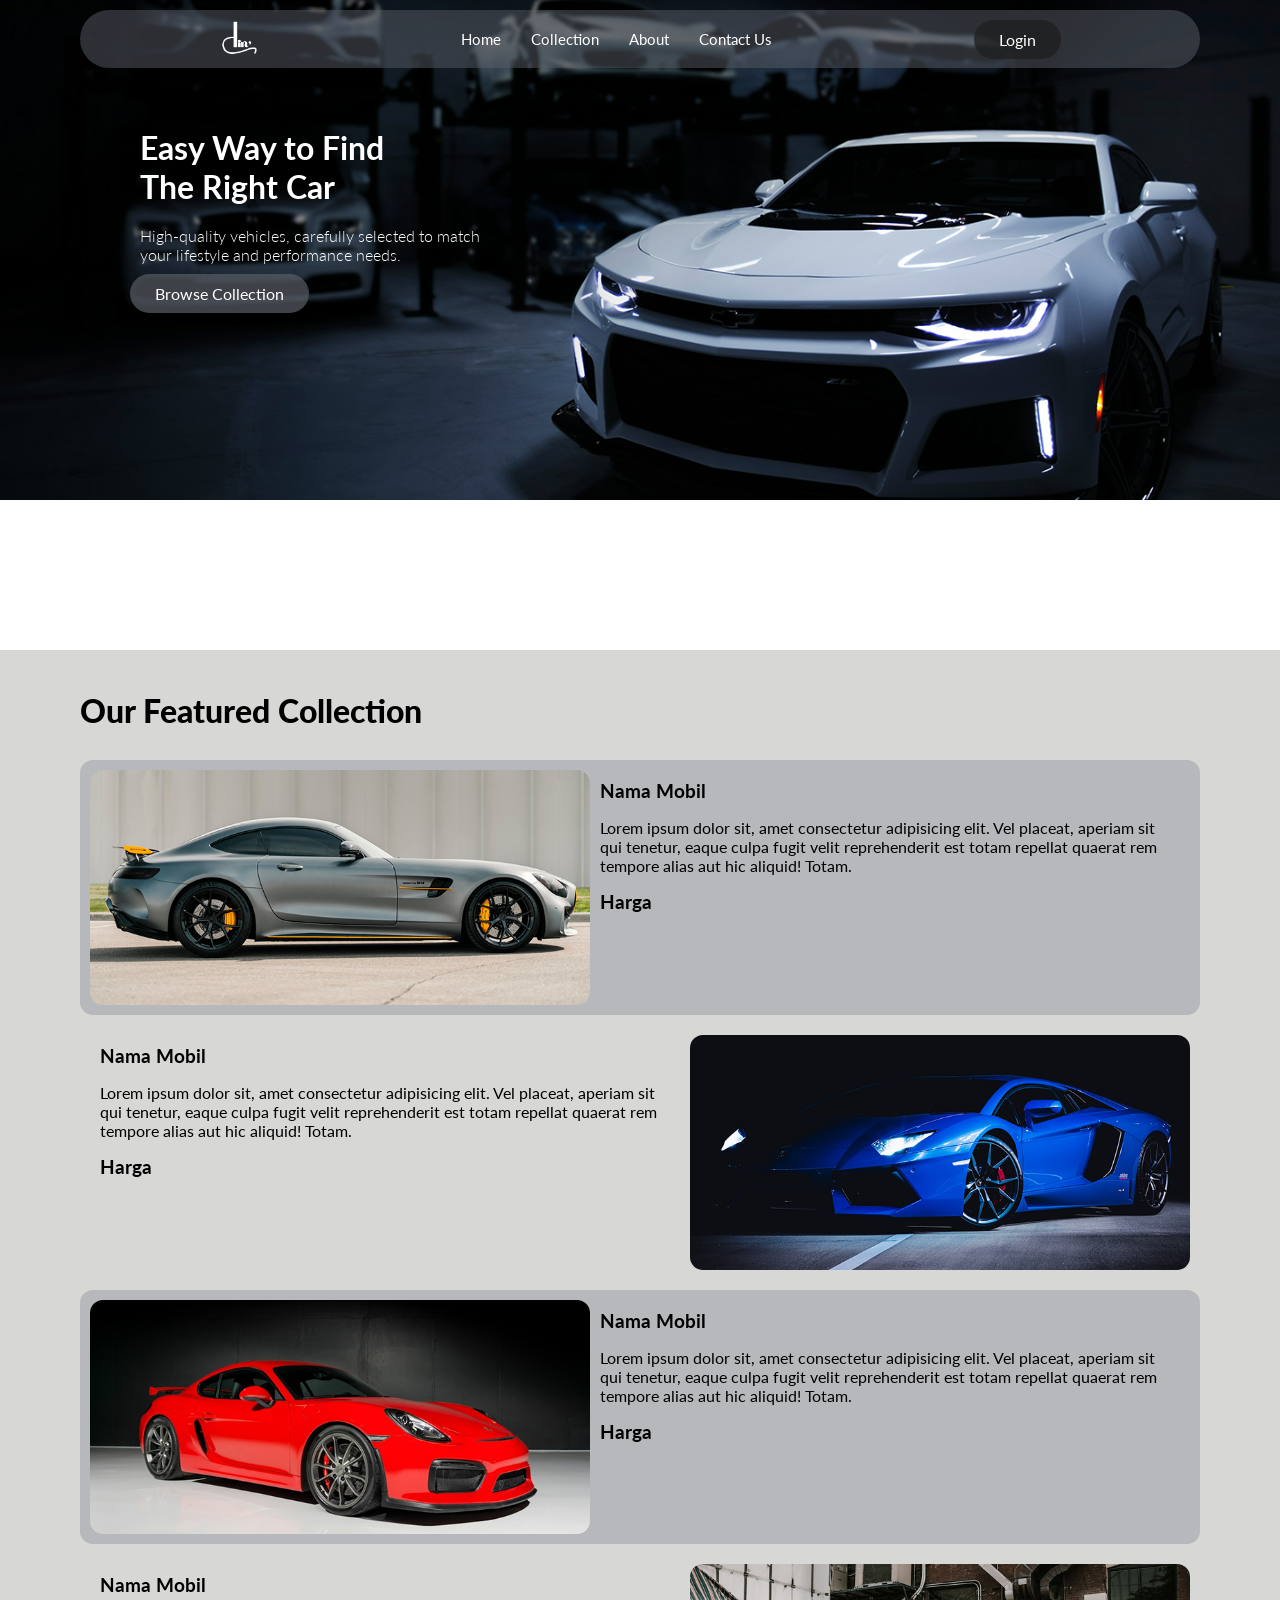
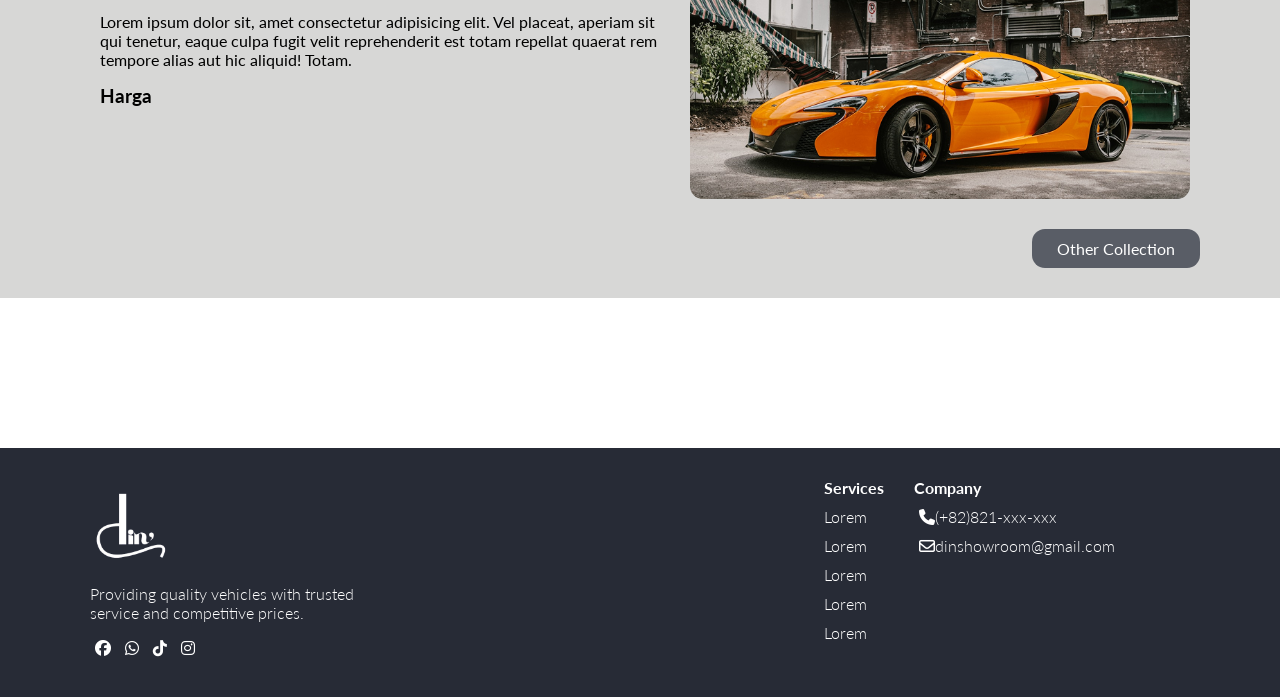
==== index.html @ 7a714a1c "first commit" ====
<!DOCTYPE html>
<html lang="en">
<head>
    <meta charset="UTF-8">
    <meta name="viewport" content="width=device-width, initial-scale=1.0">
    <title>Din's Showroom</title>
    <link rel="stylesheet" href="style.css">
    <link rel="stylesheet" href="https://cdnjs.cloudflare.com/ajax/libs/font-awesome/6.5.0/css/all.min.css">
    <link rel="preconnect" href="https://fonts.googleapis.com">
    <link rel="preconnect" href="https://fonts.gstatic.com" crossorigin>
    <link href="https://fonts.googleapis.com/css2?family=Lato:ital,wght@0,100;0,300;0,400;0,700;0,900;1,100;1,300;1,400;1,700;1,900&display=swap" rel="stylesheet">
</head>
<body>
    <div class="header">
        <div class="navbar">
            <div class="logo">
                <img src="logo__1_-removebg-preview.png">
            </div>
            <div class="tengah">
                <a href="index.html">Home</a>
                <a href="">Collection</a>
                <a href="">About</a>
                <a href="">Contact Us</a>
            </div>
            <div class="kanan">
                <a href="" class="butt1">Login</a>
            </div>
        </div>
        <div class="des1">
            <h1>Easy Way to Find <br> The Right Car</h1>
            <p>High-quality vehicles, carefully selected to match <br> your lifestyle and performance needs.</p>
            <a href="" class="butt2">Browse Collection</a>
        </div>
    </div>
    <div class="boddy">
        <div class="judul">
            <h1>Our Featured Collection</h1>
        </div>
        <div class="display">
            <div class="dis1">
                <div class="mobil">
                    <img src="mbl1.png">
                </div>
                <div class="des2">
                    <h3>Nama Mobil</h3>
                    <p>Lorem ipsum dolor sit, amet consectetur adipisicing elit. Vel placeat, aperiam sit qui tenetur, eaque culpa fugit velit reprehenderit est totam repellat quaerat rem tempore alias aut hic aliquid! Totam.</p>
                    <h3>Harga</h3>
                </div>
            </div>
            <div class="dis2">
                <div class="des2">
                    <h3>Nama Mobil</h3>
                    <p>Lorem ipsum dolor sit, amet consectetur adipisicing elit. Vel placeat, aperiam sit qui tenetur, eaque culpa fugit velit reprehenderit est totam repellat quaerat rem tempore alias aut hic aliquid! Totam.</p>
                    <h3>Harga</h3>
                </div>
                <div class="mobil">
                    <img src="mbl2.png">
                </div>
            </div><div class="dis1">
                <div class="mobil">
                    <img src="mbl3.png">
                </div>
                <div class="des2">
                    <h3>Nama Mobil</h3>
                    <p>Lorem ipsum dolor sit, amet consectetur adipisicing elit. Vel placeat, aperiam sit qui tenetur, eaque culpa fugit velit reprehenderit est totam repellat quaerat rem tempore alias aut hic aliquid! Totam.</p>
                    <h3>Harga</h3>
                </div>
            </div><div class="dis2">
                <div class="des2">
                    <h3>Nama Mobil</h3>
                    <p>Lorem ipsum dolor sit, amet consectetur adipisicing elit. Vel placeat, aperiam sit qui tenetur, eaque culpa fugit velit reprehenderit est totam repellat quaerat rem tempore alias aut hic aliquid! Totam.</p>
                    <h3>Harga</h3>
                </div>
                <div class="mobil">
                    <img src="mbl4.png">
                </div>
            </div>
        </div>
        <div class="other">
            <a href="" class="butt3">Other Collection</a>
        </div>
    </div>
    <div class="foother">
        <div class="ki">
            <div class="loggo2">
                <img src="logo__1_-removebg-preview.png">
            </div>
            <p>Providing quality vehicles with trusted <br> service and competitive prices.</p>
            <div class="sosmed">
                <a href="#"><i class="fa-brands fa-facebook"></i></a>
                <a href="#"><i class="fa-brands fa-whatsapp"></i></a>
                <a href="#"><i class="fa-brands fa-tiktok"></i></a>
                <a href="#"><i class="fa-brands fa-instagram"></i></a>
            </div>
        </div>
        <div class="ka">
            <div class="first">
                <h4>Services</h4>
                <p>Lorem</p>
                <p>Lorem</p>
                <p>Lorem</p>
                <p>Lorem</p>
                <p>Lorem</p>
            </div>
            <div class="second">
                <h4>Company</h4>
                <div class="sec">
                    <a href=""><i class="fa-solid fa-phone"></i>(+82)821-xxx-xxx</a>
                </div>
                <div class="sec">
                    <a href=""><i class="fa-regular fa-envelope"></i>dinshowroom@gmail.com</a>
                </div>
            </div>
    </div>
</body>
</html>
---- style.css ----
body{
    font-family:'Lato', sans-serif;
    display: flex;
    flex-direction: column;
    padding: 0%;
    margin: 0%;
    overflow-x:hidden;
    gap: 150px;
}
.header{
    display: flex;
    flex-direction: column;
    background-image: url(Frame\ 1.png);
    padding-left: 80px;
    padding-right: 80px;
    height: 500px;
    width: auto;
    background-size: cover;
    background-position: center;
    background-repeat: no-repeat;
}
.navbar{
    display: flex;
    flex-direction: row;
    justify-content: space-around;
    background-color: rgba(89, 93, 102, 0.5);
    width: auto;
    height: auto;
    padding-left: 50px;
    padding-right: 50px;
    padding-top: 5px;
    padding-bottom: 5px;
    gap: 10px;
    border-radius: 100px;
    margin-top: 10px;
}
.logo{
    display: flex;
    align-items: center;
}
.logo img{
    width: 40px;
    height: 40px;
}
.tengah{
    display: flex;
    justify-content: space-around;
}
.tengah a{
    color: white;
    font-size: 15px;
    text-decoration: none;
    margin: 15px;
}
.kanan{
    display: flex;
    align-items: center;
}
.butt1{
    background-color: rgba(30,30,30,0.75);
    color: white;
    padding: 10px 25px;
    border-radius: 100px;
    text-decoration: none;
}
.des1{
    display: flex;
    flex-direction: column;
    justify-content: flex-start;
    align-items: flex-start;
    padding-left: 50px;
    padding-right: 50px;
    padding-top: 50PX;
    padding-bottom: 50px;
}
.des1 h1{
    color: white;
    margin: 10px;
}
.des1 p{
    color: white;
    margin: 10px;
    font-weight: 300;
}
.butt2{
    background-color: rgba(89, 93, 102, 0.7);
    color: white;
    padding: 10px 25px;
    border-radius: 100px;
    text-decoration: none;
}
.boddy{
    display: flex;
    flex-direction: column;
    width: auto;
    height: auto;
    gap: 20px;
    padding-left: 80px;
    padding-right: 80px;
    background-color: #D7D7D6;
}
.judul{
    display: flex;
    height: 70px;
    justify-content: flex-start;
    padding-top: 20px;
}
.judul h1{
    color: black;
    font-weight: 900;
}
.display{
    display: flex;
    flex-direction: column;
    gap: 10px;
}
.dis1{
    display: flex;
    flex-direction: row;
    background-color: #B7B8BB;
    padding: 10px;
    border-radius: 13px;
}
.des2{
    display: flex;
    flex-direction: column;
    align-items: flex-start;
    margin-left: 10px;
    margin-top: 10px;
    margin-right: 10px;
}
.des2 h3{
    margin: 0;
}
.des2 p{
    font-weight: 400;
}
.mobil{
    display: flex;
    align-items: center;
}
.mobil img{
    width: 500px;
    height: auto;
    border-radius: 13px;
}
.dis2{
    display: flex;
    flex-direction: row;
    padding: 10px;
    border-radius: 13px;
}
.other{
    display: flex;
    height: auto;
    justify-content: flex-end;
    padding-bottom: 30px;
}
.butt3{
    background-color: #595D66;
    color: white;
    padding: 10px 25px;
    border-radius: 13px;
    text-decoration: none;
}
.foother{
    display: flex;
    flex-direction: row;
    background-color: #272B36;
    padding-left: 80px;
    padding-right: 80px;
    padding-top: 30px;
    padding-bottom: 30px;
}
.ki{
    display: flex;
    flex-direction: column;
    margin: 10px;
    width: 100%;
}
.loggo2{
    display: flex;
    align-items: center;
}
.loggo2 img{
    width: 80px;
    height: 80px;
}
.ki p{
    color: white;
    font-weight: 300;
}
.sosmed a{
    color: white;
    margin: 5px;
}
.ka{
    display: flex;
    flex-direction: row;
    justify-content: flex-end;
    align-items: flex-start;
    width: 100%;
    gap: 30px;
    padding-right: 80px;
}
.first{
    display: flex;
    flex-direction: column;
    gap: 10px;
}
.first h4{
    color: white;
    margin: 0;
}
.first p{
    color: white;
    padding: 0;
    margin: 0;
    font-weight: 300;
}
.second{
    display: flex;
    flex-direction: column;
    gap: 10px;
}
.second h4{
    color: white;
    margin: 0;  
}
.sec{
    color: white;
    padding: 0;
    margin: 0;
    font-weight: 300;
}
.sec a{
    color: white;
    margin: 5px;
    text-decoration: none;
}
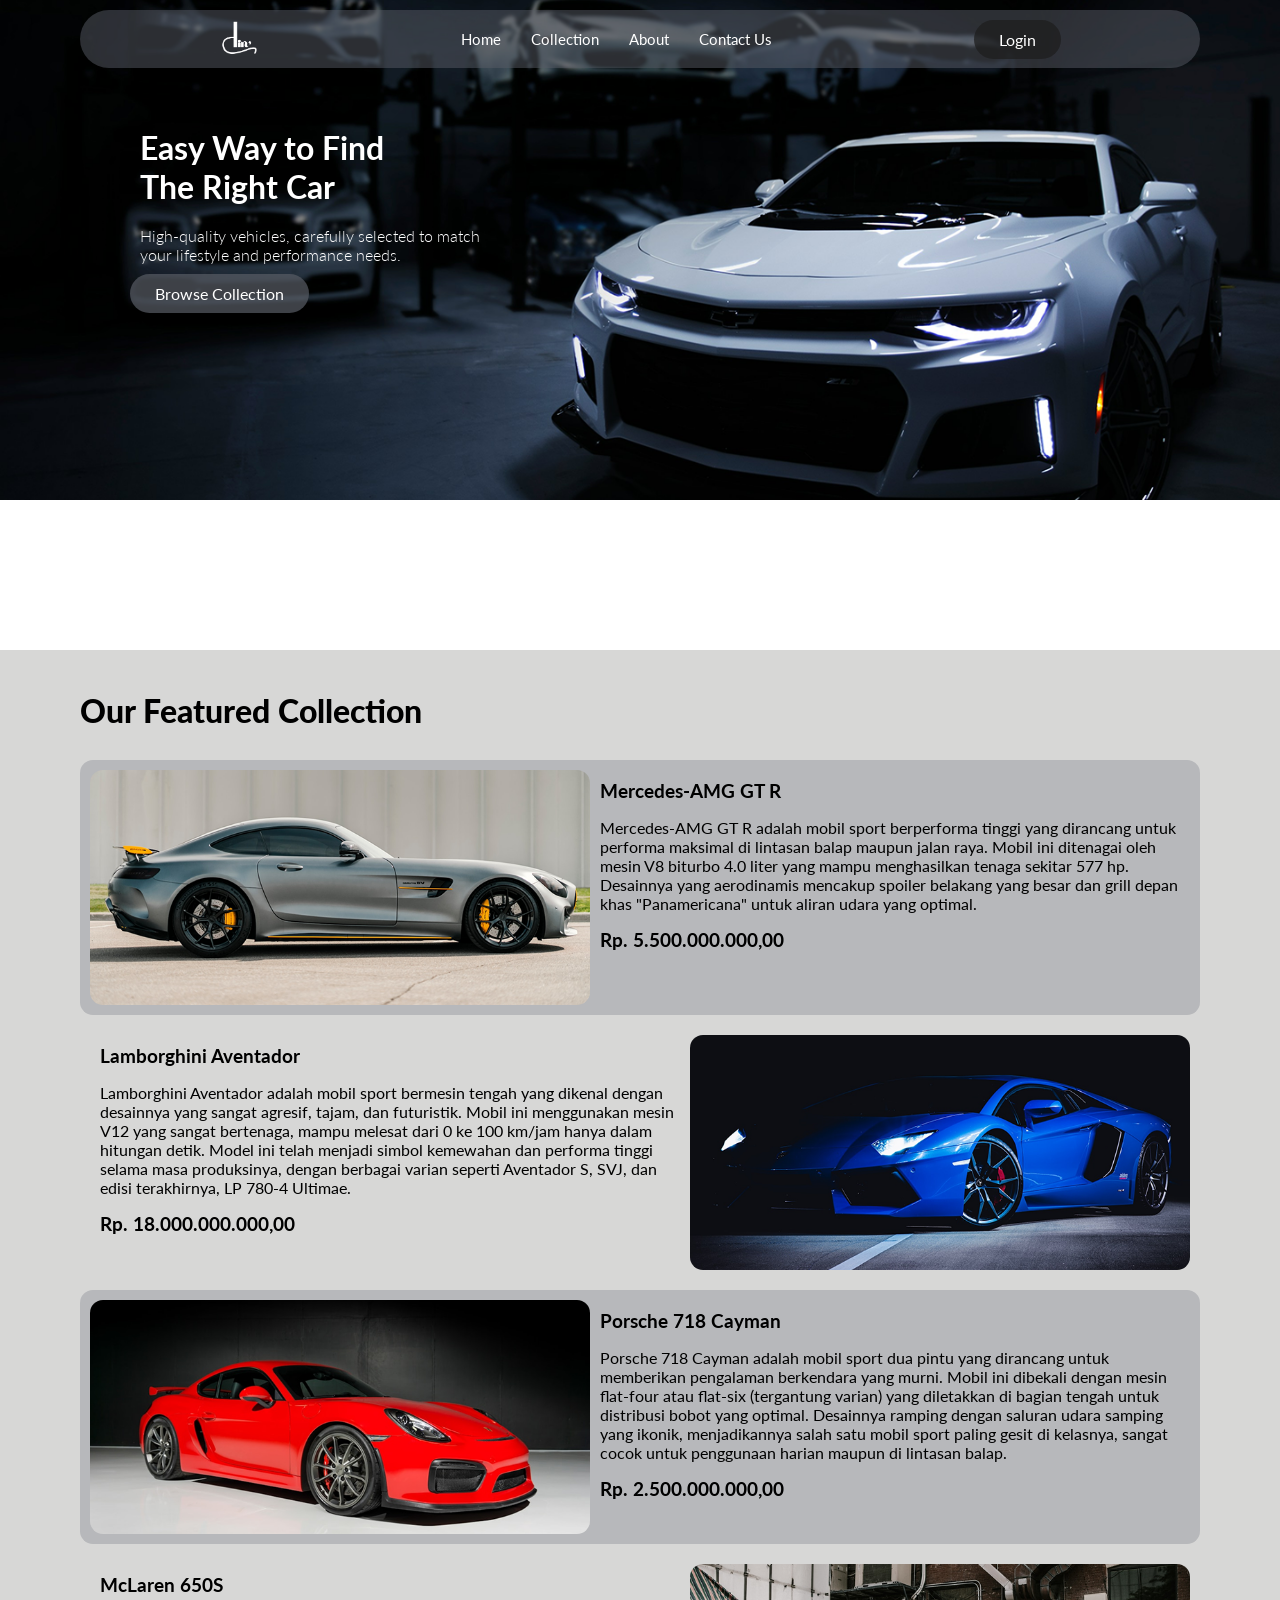
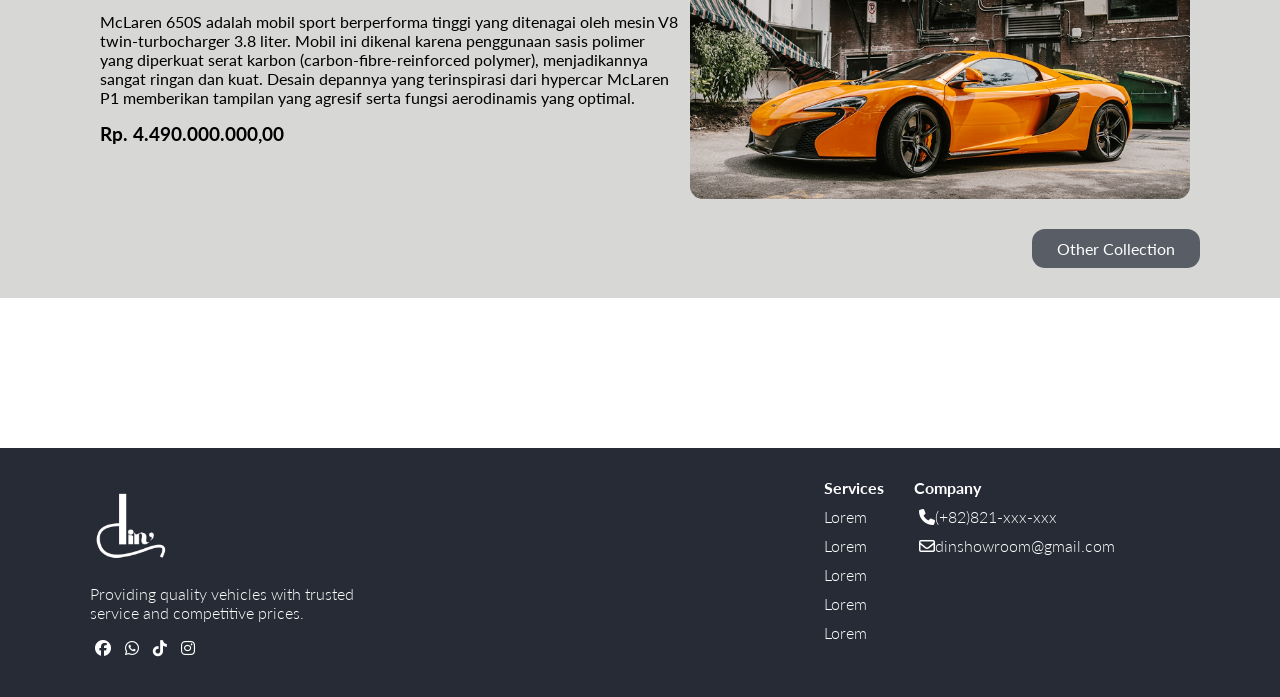
==== commit e569dbed: "v1" ====
--- a/index.html
+++ b/index.html
@@ -42,16 +42,16 @@
                     <img src="mbl1.png">
                 </div>
                 <div class="des2">
-                    <h3>Nama Mobil</h3>
-                    <p>Lorem ipsum dolor sit, amet consectetur adipisicing elit. Vel placeat, aperiam sit qui tenetur, eaque culpa fugit velit reprehenderit est totam repellat quaerat rem tempore alias aut hic aliquid! Totam.</p>
-                    <h3>Harga</h3>
+                    <h3>Mercedes-AMG GT R</h3>
+                    <p>Mercedes-AMG GT R adalah mobil sport berperforma tinggi yang dirancang untuk performa maksimal di lintasan balap maupun jalan raya. Mobil ini ditenagai oleh mesin V8 biturbo 4.0 liter yang mampu menghasilkan tenaga sekitar 577 hp. Desainnya yang aerodinamis mencakup spoiler belakang yang besar dan grill depan khas "Panamericana" untuk aliran udara yang optimal.</p>
+                    <h3>Rp. 5.500.000.000,00</h3>
                 </div>
             </div>
             <div class="dis2">
                 <div class="des2">
-                    <h3>Nama Mobil</h3>
-                    <p>Lorem ipsum dolor sit, amet consectetur adipisicing elit. Vel placeat, aperiam sit qui tenetur, eaque culpa fugit velit reprehenderit est totam repellat quaerat rem tempore alias aut hic aliquid! Totam.</p>
-                    <h3>Harga</h3>
+                    <h3>Lamborghini Aventador</h3>
+                    <p>Lamborghini Aventador adalah mobil sport bermesin tengah yang dikenal dengan desainnya yang sangat agresif, tajam, dan futuristik. Mobil ini menggunakan mesin V12 yang sangat bertenaga, mampu melesat dari 0 ke 100 km/jam hanya dalam hitungan detik. Model ini telah menjadi simbol kemewahan dan performa tinggi selama masa produksinya, dengan berbagai varian seperti Aventador S, SVJ, dan edisi terakhirnya, LP 780-4 Ultimae.</p>
+                    <h3>Rp. 18.000.000.000,00</h3>
                 </div>
                 <div class="mobil">
                     <img src="mbl2.png">
@@ -61,15 +61,15 @@
                     <img src="mbl3.png">
                 </div>
                 <div class="des2">
-                    <h3>Nama Mobil</h3>
-                    <p>Lorem ipsum dolor sit, amet consectetur adipisicing elit. Vel placeat, aperiam sit qui tenetur, eaque culpa fugit velit reprehenderit est totam repellat quaerat rem tempore alias aut hic aliquid! Totam.</p>
-                    <h3>Harga</h3>
+                    <h3>Porsche 718 Cayman</h3>
+                    <p>Porsche 718 Cayman adalah mobil sport dua pintu yang dirancang untuk memberikan pengalaman berkendara yang murni. Mobil ini dibekali dengan mesin flat-four atau flat-six (tergantung varian) yang diletakkan di bagian tengah untuk distribusi bobot yang optimal. Desainnya ramping dengan saluran udara samping yang ikonik, menjadikannya salah satu mobil sport paling gesit di kelasnya, sangat cocok untuk penggunaan harian maupun di lintasan balap.</p>
+                    <h3>Rp. 2.500.000.000,00</h3>
                 </div>
             </div><div class="dis2">
                 <div class="des2">
-                    <h3>Nama Mobil</h3>
-                    <p>Lorem ipsum dolor sit, amet consectetur adipisicing elit. Vel placeat, aperiam sit qui tenetur, eaque culpa fugit velit reprehenderit est totam repellat quaerat rem tempore alias aut hic aliquid! Totam.</p>
-                    <h3>Harga</h3>
+                    <h3>McLaren 650S</h3>
+                    <p>McLaren 650S adalah mobil sport berperforma tinggi yang ditenagai oleh mesin V8 twin-turbocharger 3.8 liter. Mobil ini dikenal karena penggunaan sasis polimer yang diperkuat serat karbon (carbon-fibre-reinforced polymer), menjadikannya sangat ringan dan kuat. Desain depannya yang terinspirasi dari hypercar McLaren P1 memberikan tampilan yang agresif serta fungsi aerodinamis yang optimal.</p>
+                    <h3>Rp. 4.490.000.000,00</h3>
                 </div>
                 <div class="mobil">
                     <img src="mbl4.png">
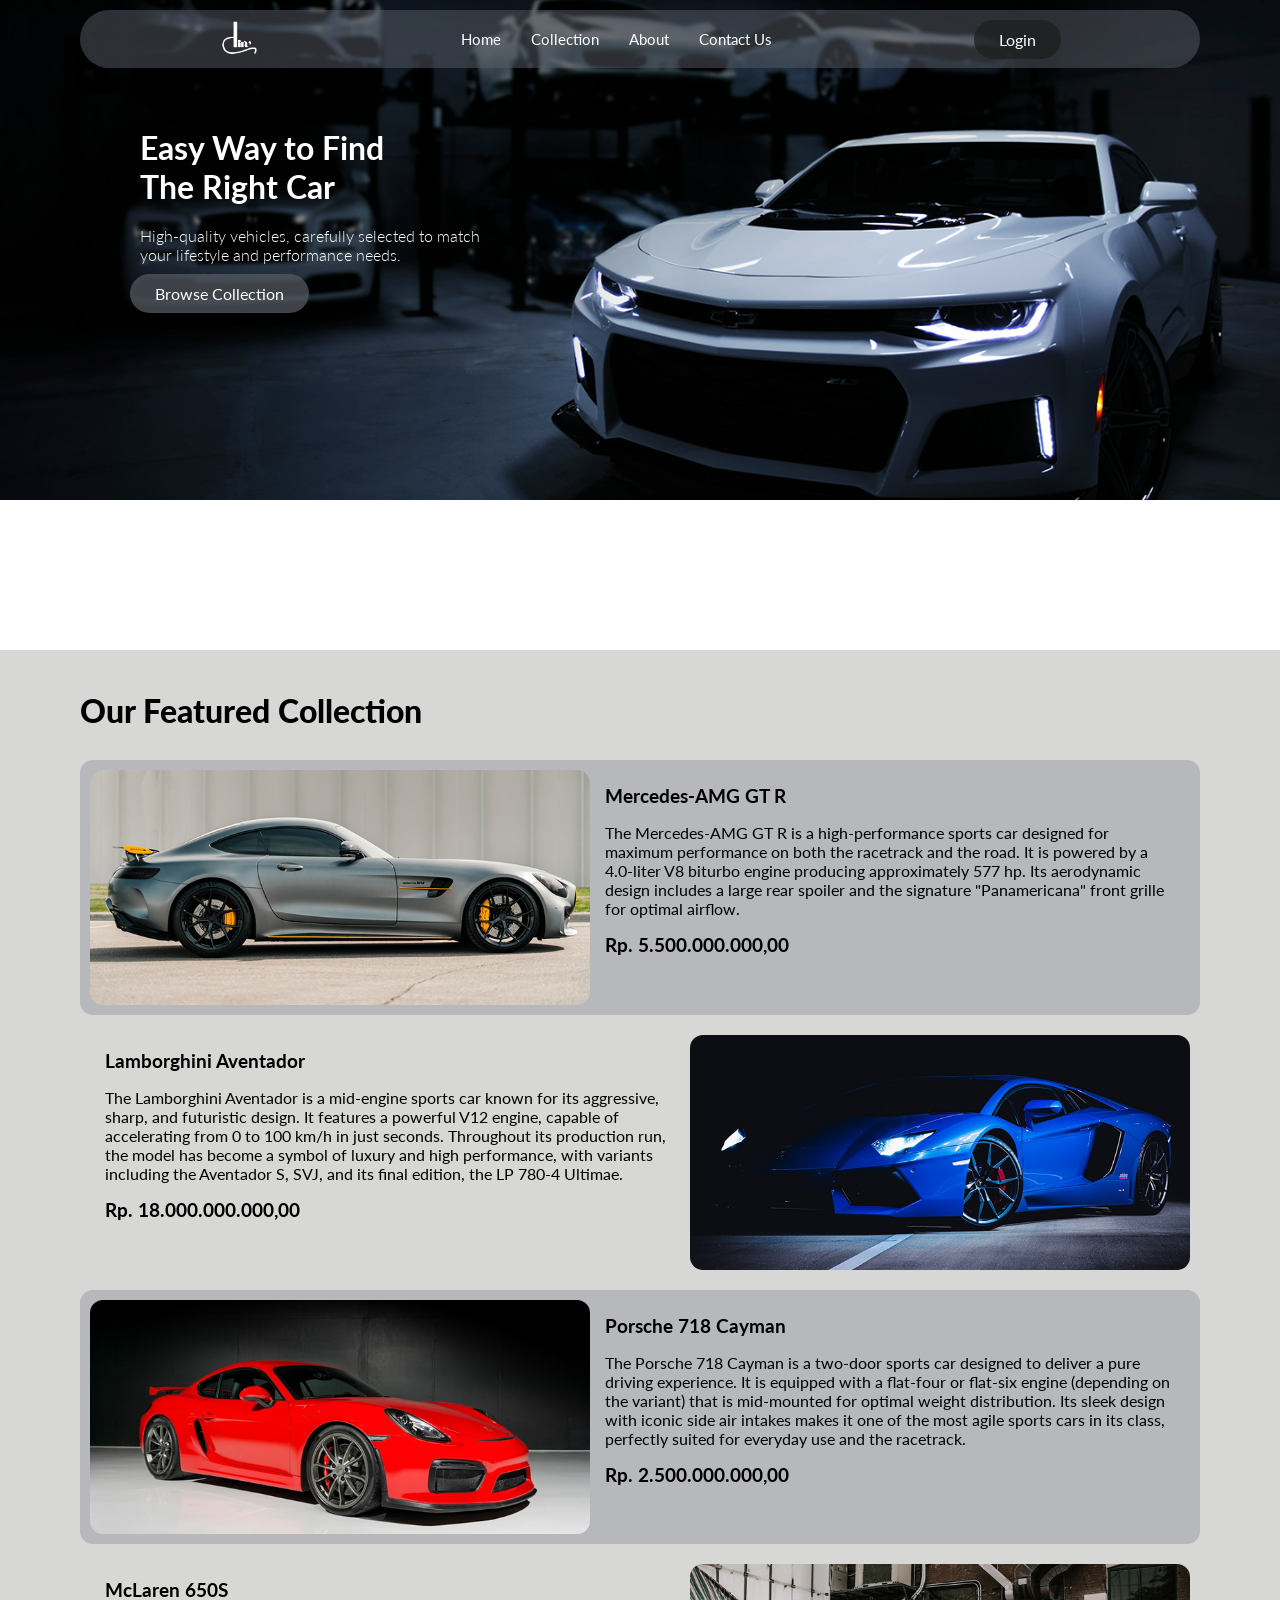
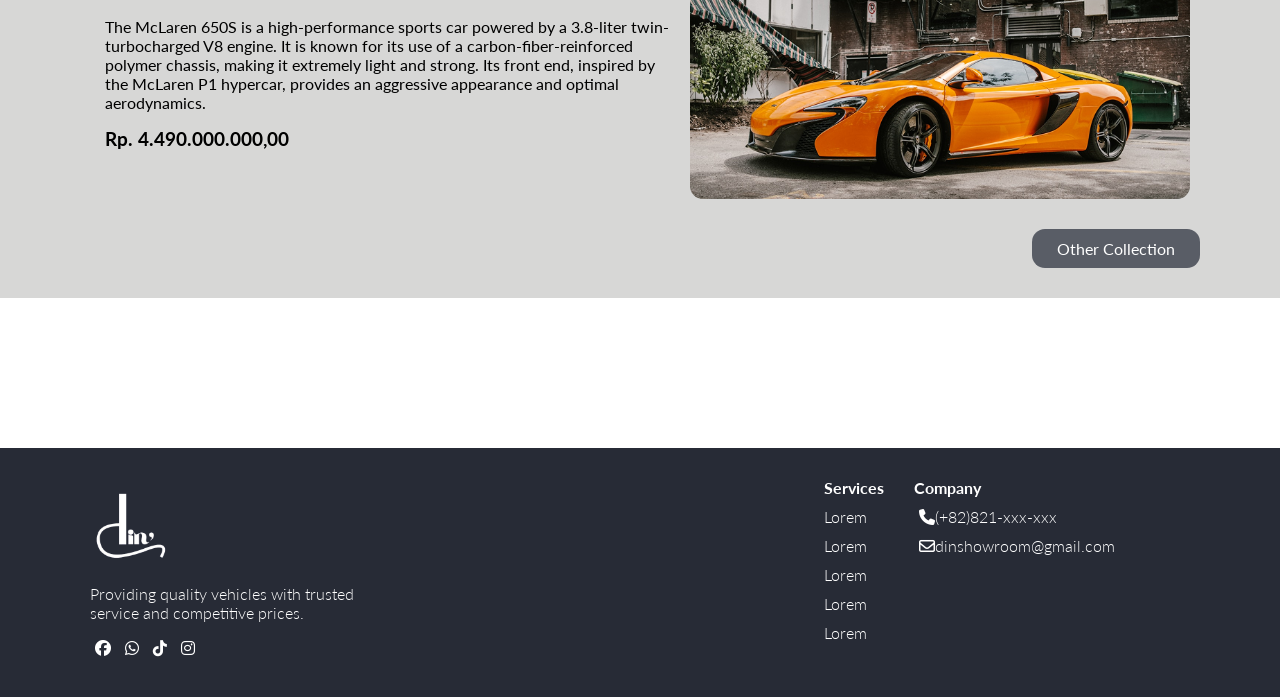
==== commit 8de6b699: "v2" ====
--- a/index.html
+++ b/index.html
@@ -43,14 +43,14 @@
                 </div>
                 <div class="des2">
                     <h3>Mercedes-AMG GT R</h3>
-                    <p>Mercedes-AMG GT R adalah mobil sport berperforma tinggi yang dirancang untuk performa maksimal di lintasan balap maupun jalan raya. Mobil ini ditenagai oleh mesin V8 biturbo 4.0 liter yang mampu menghasilkan tenaga sekitar 577 hp. Desainnya yang aerodinamis mencakup spoiler belakang yang besar dan grill depan khas "Panamericana" untuk aliran udara yang optimal.</p>
+                    <p>The Mercedes-AMG GT R is a high-performance sports car designed for maximum performance on both the racetrack and the road. It is powered by a 4.0-liter V8 biturbo engine producing approximately 577 hp. Its aerodynamic design includes a large rear spoiler and the signature "Panamericana" front grille for optimal airflow.</p>
                     <h3>Rp. 5.500.000.000,00</h3>
                 </div>
             </div>
             <div class="dis2">
                 <div class="des2">
                     <h3>Lamborghini Aventador</h3>
-                    <p>Lamborghini Aventador adalah mobil sport bermesin tengah yang dikenal dengan desainnya yang sangat agresif, tajam, dan futuristik. Mobil ini menggunakan mesin V12 yang sangat bertenaga, mampu melesat dari 0 ke 100 km/jam hanya dalam hitungan detik. Model ini telah menjadi simbol kemewahan dan performa tinggi selama masa produksinya, dengan berbagai varian seperti Aventador S, SVJ, dan edisi terakhirnya, LP 780-4 Ultimae.</p>
+                    <p>The Lamborghini Aventador is a mid-engine sports car known for its aggressive, sharp, and futuristic design. It features a powerful V12 engine, capable of accelerating from 0 to 100 km/h in just seconds. Throughout its production run, the model has become a symbol of luxury and high performance, with variants including the Aventador S, SVJ, and its final edition, the LP 780-4 Ultimae.</p>
                     <h3>Rp. 18.000.000.000,00</h3>
                 </div>
                 <div class="mobil">
@@ -62,13 +62,13 @@
                 </div>
                 <div class="des2">
                     <h3>Porsche 718 Cayman</h3>
-                    <p>Porsche 718 Cayman adalah mobil sport dua pintu yang dirancang untuk memberikan pengalaman berkendara yang murni. Mobil ini dibekali dengan mesin flat-four atau flat-six (tergantung varian) yang diletakkan di bagian tengah untuk distribusi bobot yang optimal. Desainnya ramping dengan saluran udara samping yang ikonik, menjadikannya salah satu mobil sport paling gesit di kelasnya, sangat cocok untuk penggunaan harian maupun di lintasan balap.</p>
+                    <p>The Porsche 718 Cayman is a two-door sports car designed to deliver a pure driving experience. It is equipped with a flat-four or flat-six engine (depending on the variant) that is mid-mounted for optimal weight distribution. Its sleek design with iconic side air intakes makes it one of the most agile sports cars in its class, perfectly suited for everyday use and the racetrack.</p>
                     <h3>Rp. 2.500.000.000,00</h3>
                 </div>
             </div><div class="dis2">
                 <div class="des2">
                     <h3>McLaren 650S</h3>
-                    <p>McLaren 650S adalah mobil sport berperforma tinggi yang ditenagai oleh mesin V8 twin-turbocharger 3.8 liter. Mobil ini dikenal karena penggunaan sasis polimer yang diperkuat serat karbon (carbon-fibre-reinforced polymer), menjadikannya sangat ringan dan kuat. Desain depannya yang terinspirasi dari hypercar McLaren P1 memberikan tampilan yang agresif serta fungsi aerodinamis yang optimal.</p>
+                    <p>The McLaren 650S is a high-performance sports car powered by a 3.8-liter twin-turbocharged V8 engine. It is known for its use of a carbon-fiber-reinforced polymer chassis, making it extremely light and strong. Its front end, inspired by the McLaren P1 hypercar, provides an aggressive appearance and optimal aerodynamics.</p>
                     <h3>Rp. 4.490.000.000,00</h3>
                 </div>
                 <div class="mobil">
--- a/style.css
+++ b/style.css
@@ -125,9 +125,9 @@
     display: flex;
     flex-direction: column;
     align-items: flex-start;
-    margin-left: 10px;
-    margin-top: 10px;
-    margin-right: 10px;
+    margin-left: 15px;
+    margin-top: 15px;
+    margin-right: 15px;
 }
 .des2 h3{
     margin: 0;
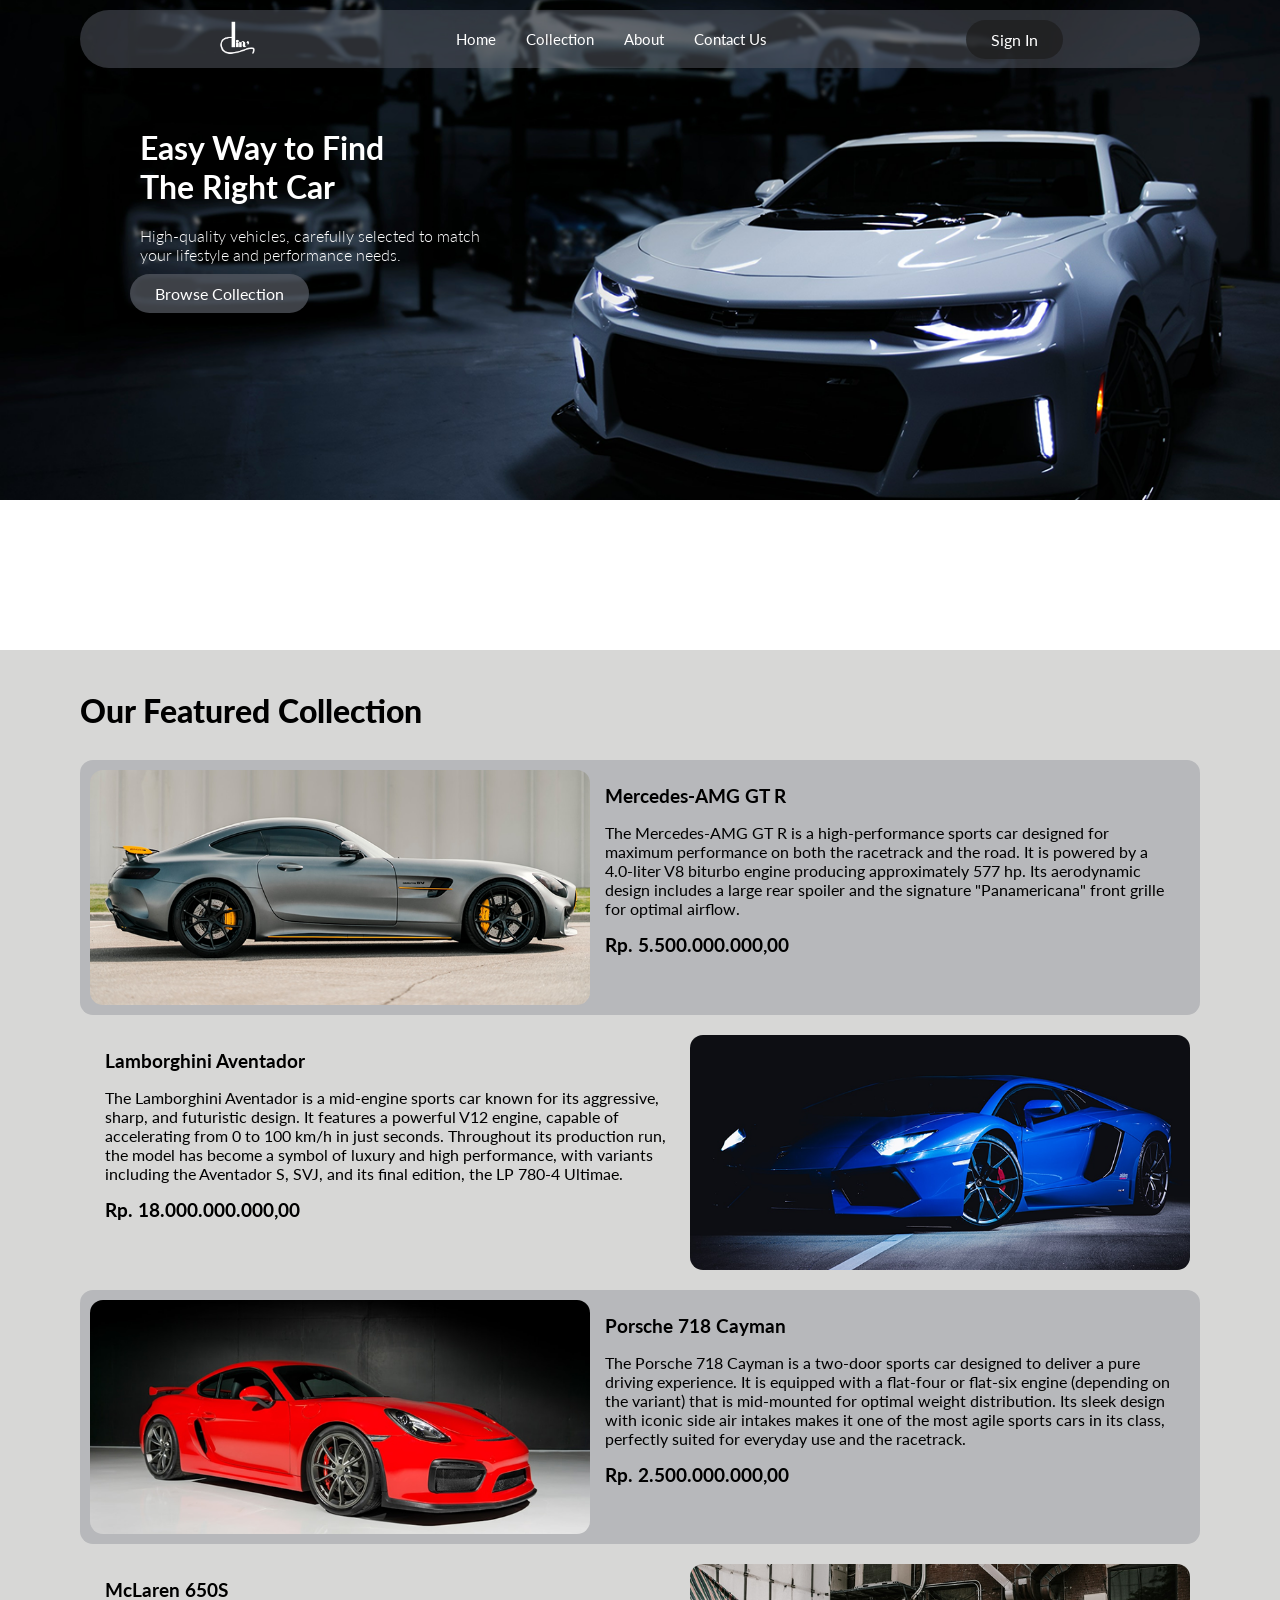
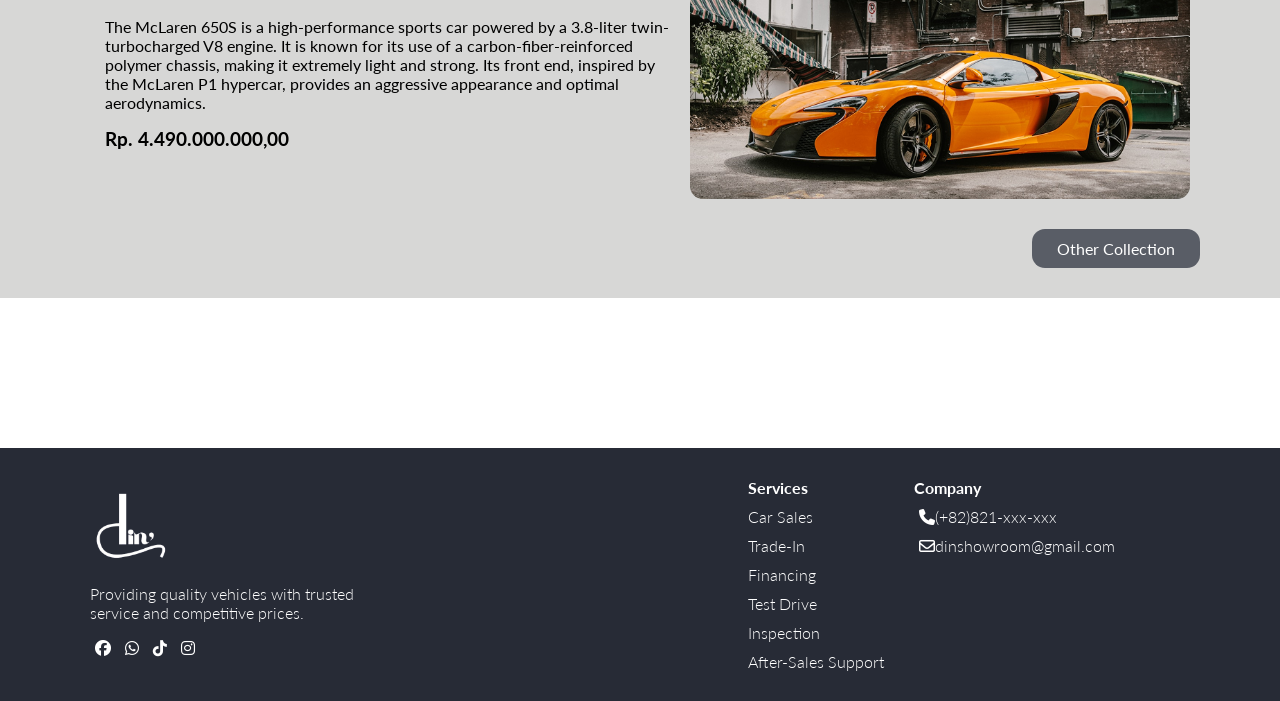
==== commit 24dc5302: "v3" ====
--- a/index.html
+++ b/index.html
@@ -18,18 +18,18 @@
             </div>
             <div class="tengah">
                 <a href="index.html">Home</a>
-                <a href="">Collection</a>
-                <a href="">About</a>
+                <a href="collection.html">Collection</a>
+                <a href="about.html">About</a>
                 <a href="">Contact Us</a>
             </div>
             <div class="kanan">
-                <a href="" class="butt1">Login</a>
+                <a href="" class="butt1">Sign In</a>
             </div>
         </div>
         <div class="des1">
             <h1>Easy Way to Find <br> The Right Car</h1>
             <p>High-quality vehicles, carefully selected to match <br> your lifestyle and performance needs.</p>
-            <a href="" class="butt2">Browse Collection</a>
+            <a href="collection.html" class="butt2">Browse Collection</a>
         </div>
     </div>
     <div class="boddy">
@@ -77,7 +77,7 @@
             </div>
         </div>
         <div class="other">
-            <a href="" class="butt3">Other Collection</a>
+            <a href="collection.html" class="butt3">Other Collection</a>
         </div>
     </div>
     <div class="foother">
@@ -96,11 +96,12 @@
         <div class="ka">
             <div class="first">
                 <h4>Services</h4>
-                <p>Lorem</p>
-                <p>Lorem</p>
-                <p>Lorem</p>
-                <p>Lorem</p>
-                <p>Lorem</p>
+                <p>Car Sales</p>
+                <p>Trade-In</p>
+                <p>Financing</p>
+                <p>Test Drive</p>
+                <p>Inspection</p>
+                <p>After-Sales Support</p>
             </div>
             <div class="second">
                 <h4>Company</h4>
